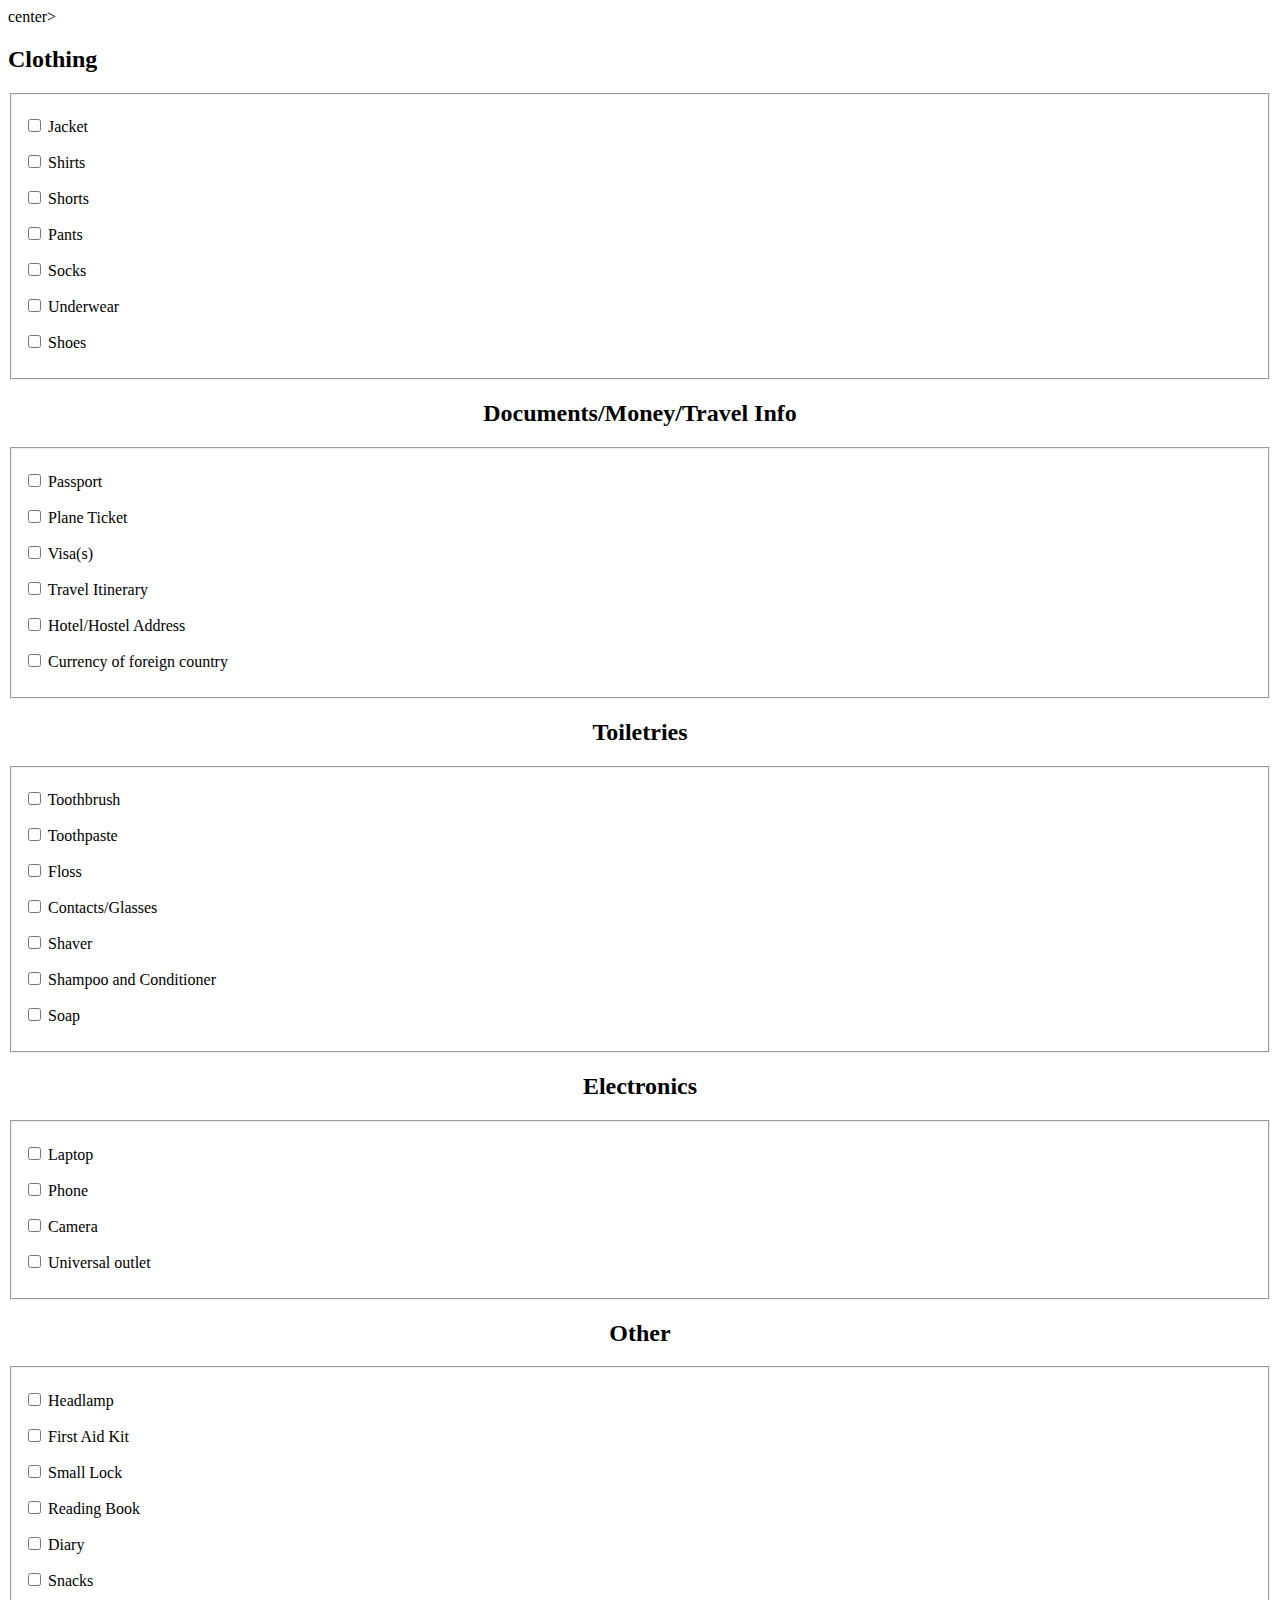
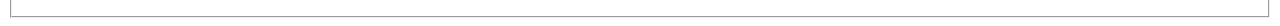
==== checklist.html @ dcfb1b52 "initial commit" ====
<!DOCTYPE html>
<html>
<head>
	<title>Checklist</title>
</head>
<body>

center><h2>Clothing</h2></center>
<fieldset>
  <p>
	<label>
		<input type="checkbox" name="item" value="Jacket"> Jacket
	</label>
  </p>
  <p>
	<label>
		<input type="checkbox" name="item" value="Shirts"> Shirts
	</label>
  </p>
  <p>
	<label>
		<input type="checkbox" name="item" value="Shorts"> Shorts
	</label>
  </p>
  <p>	
	<label>
		<input type="checkbox" name="item" value="Pants"> Pants
	</label>
  </p>
  <p>		
	<label>
		<input type="checkbox" name="item" value="Socks"> Socks
	</label>
  </p>
  <p>
	<label>
		<input type="checkbox" name="item" value="Underwear"> Underwear
	</label>
  </p>
  <p>
  <label>
		<input type="checkbox" name="item" value="Shoes"> Shoes
	</label>
  </p>
</fieldset>	

<center><h2>Documents/Money/Travel Info</h2></center>
<fieldset>
  <p>
	<label>
		<input type="checkbox" name="item" value="Passport"> Passport
	</label>
  </p>
  <p>
	<label>
		<input type="checkbox" name="item" value="Plane Ticket"> Plane Ticket
	</label>
  </p>
  <p>
	<label>
		<input type="checkbox" name="item" value="Visa"> Visa(s)
	</label>
  </p>
  <p>	
	<label>
		<input type="checkbox" name="item" value="Itinerary"> Travel Itinerary
	</label>
  </p>
  <p>		
	<label>
		<input type="checkbox" name="item" value="Addresses"> Hotel/Hostel Address
	</label>
  </p>
  <p>
	<label>
		<input type="checkbox" name="item" value="Money"> Currency of foreign country
	</label>
  </p>
</fieldset>	

<center><h2>Toiletries</h2></center>
<fieldset>
  <p>
	<label>
		<input type="checkbox" name="item" value="Toothbrush"> Toothbrush
	</label>
  </p>
  <p>
	<label>
		<input type="checkbox" name="item" value="Toothpaste"> Toothpaste
	</label>
  </p>
  <p>
	<label>
		<input type="checkbox" name="item" value="Floss"> Floss
	</label>
  </p>
  <p>	
	<label>
		<input type="checkbox" name="item" value="Contacts"> Contacts/Glasses
	</label>
  </p>
  <p>		
	<label>
		<input type="checkbox" name="item" value="Razor"> Shaver
	</label>
  </p>
  <p>
	<label>
		<input type="checkbox" name="item" value="Shampoo"> Shampoo and Conditioner 
	</label>
  </p>
   <p>
	<label>
		<input type="checkbox" name="item" value="Soap"> Soap 
	</label>
  </p>
</fieldset>	

<center><h2>Electronics</h2></center>
<fieldset>
  <p>
	<label>
		<input type="checkbox" name="item" value="Laptop"> Laptop
	</label>
  </p>
  <p>
	<label>
		<input type="checkbox" name="item" value="Phone"> Phone
	</label>
  </p>
  <p>
	<label>
		<input type="checkbox" name="item" value="Camera"> Camera
	</label>
  </p>
  <p>
	<label>
		<input type="checkbox" name="item" value="Converter"> Universal outlet
	</label>
  </p>
</fieldset>	

<center><h2>Other</h2></center>
<fieldset>
  <p>
	<label>
		<input type="checkbox" name="item" value="Flashlight"> Headlamp
	</label>
  </p>
  <p>
	<label>
		<input type="checkbox" name="item" value="First Aid"> First Aid Kit
	</label>
  </p>
  <p>
	<label>
		<input type="checkbox" name="item" value="Lock"> Small Lock 
	</label>
  </p>
  <p>	
	<label>
		<input type="checkbox" name="item" value="Book"> Reading Book
	</label>
  </p>
  <p>		
	<label>
		<input type="checkbox" name="item" value="Diary"> Diary
	</label>
  </p>
  <p>
	<label>
		<input type="checkbox" name="item" value="Food"> Snacks 
	</label>
  </p>
</fieldset>	
</body>
</html>
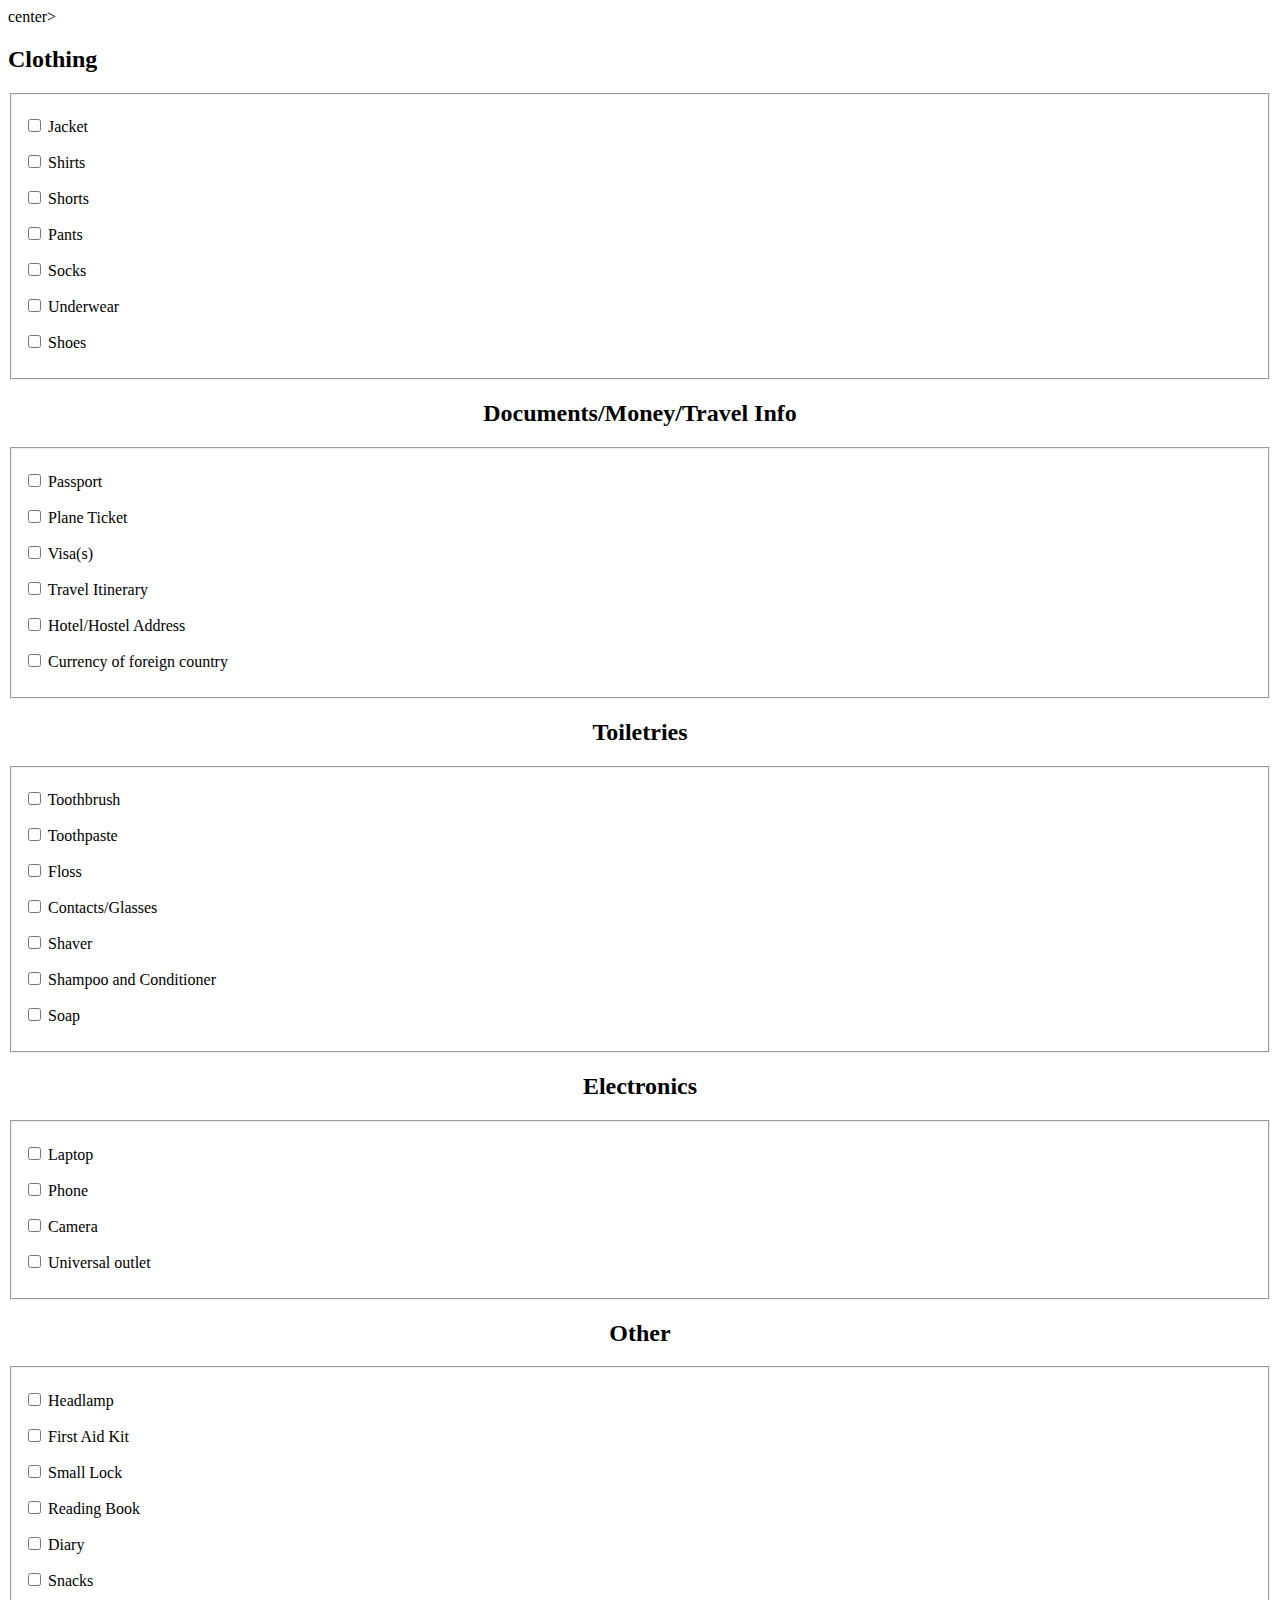
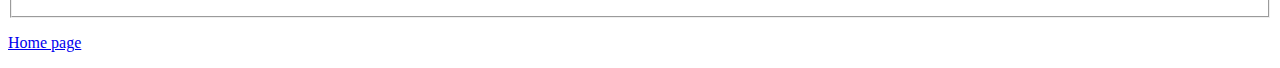
==== commit 426cec72: "moved checklist from home page to its own page" ====
--- a/checklist.html
+++ b/checklist.html
@@ -174,5 +174,8 @@
 	</label>
   </p>
 </fieldset>	
+<footer>
+	<p> <a href="index.html"> Home page</a></p>
+</footer>
 </body>
 </html>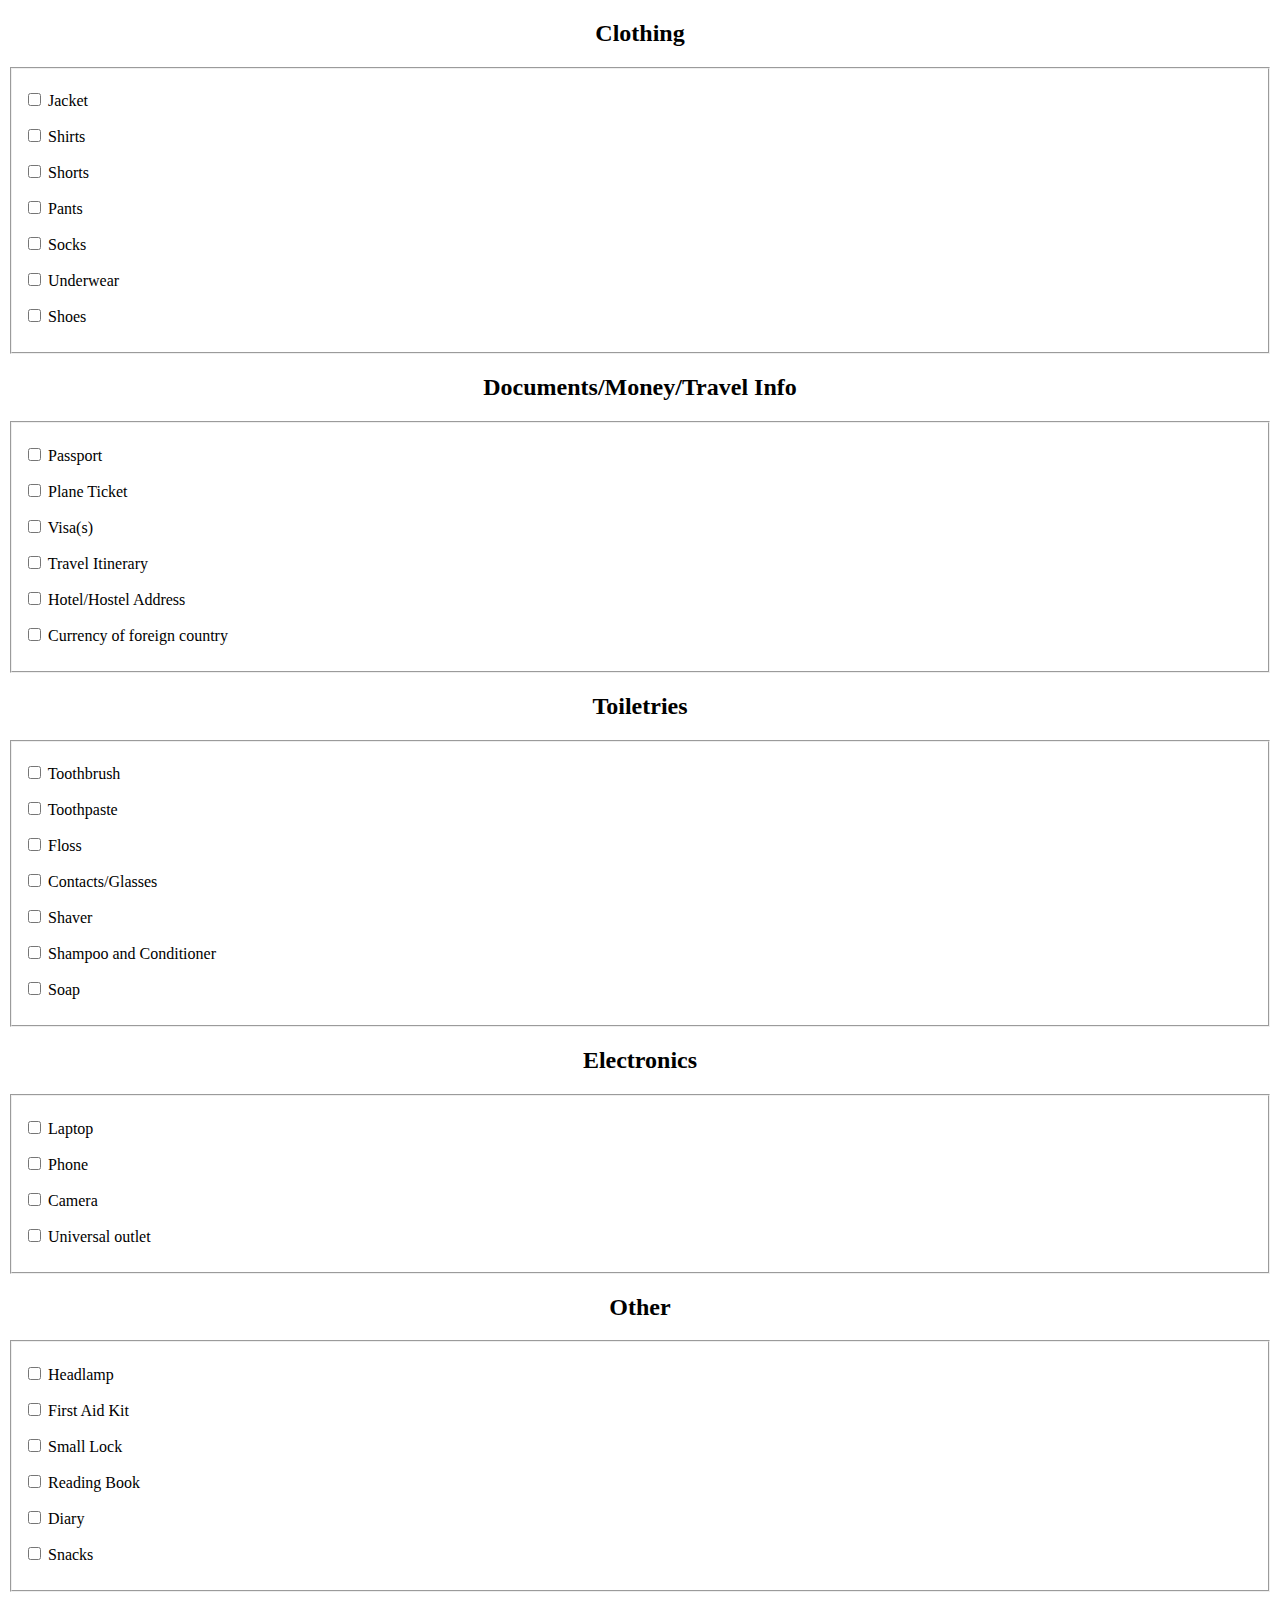
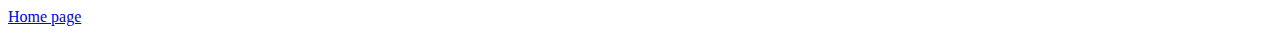
==== commit e275c360: "updated formate on list headers" ====
--- a/checklist.html
+++ b/checklist.html
@@ -5,7 +5,7 @@
 </head>
 <body>
 
-center><h2>Clothing</h2></center>
+<center><h2>Clothing</h2></center>
 <fieldset>
   <p>
 	<label>
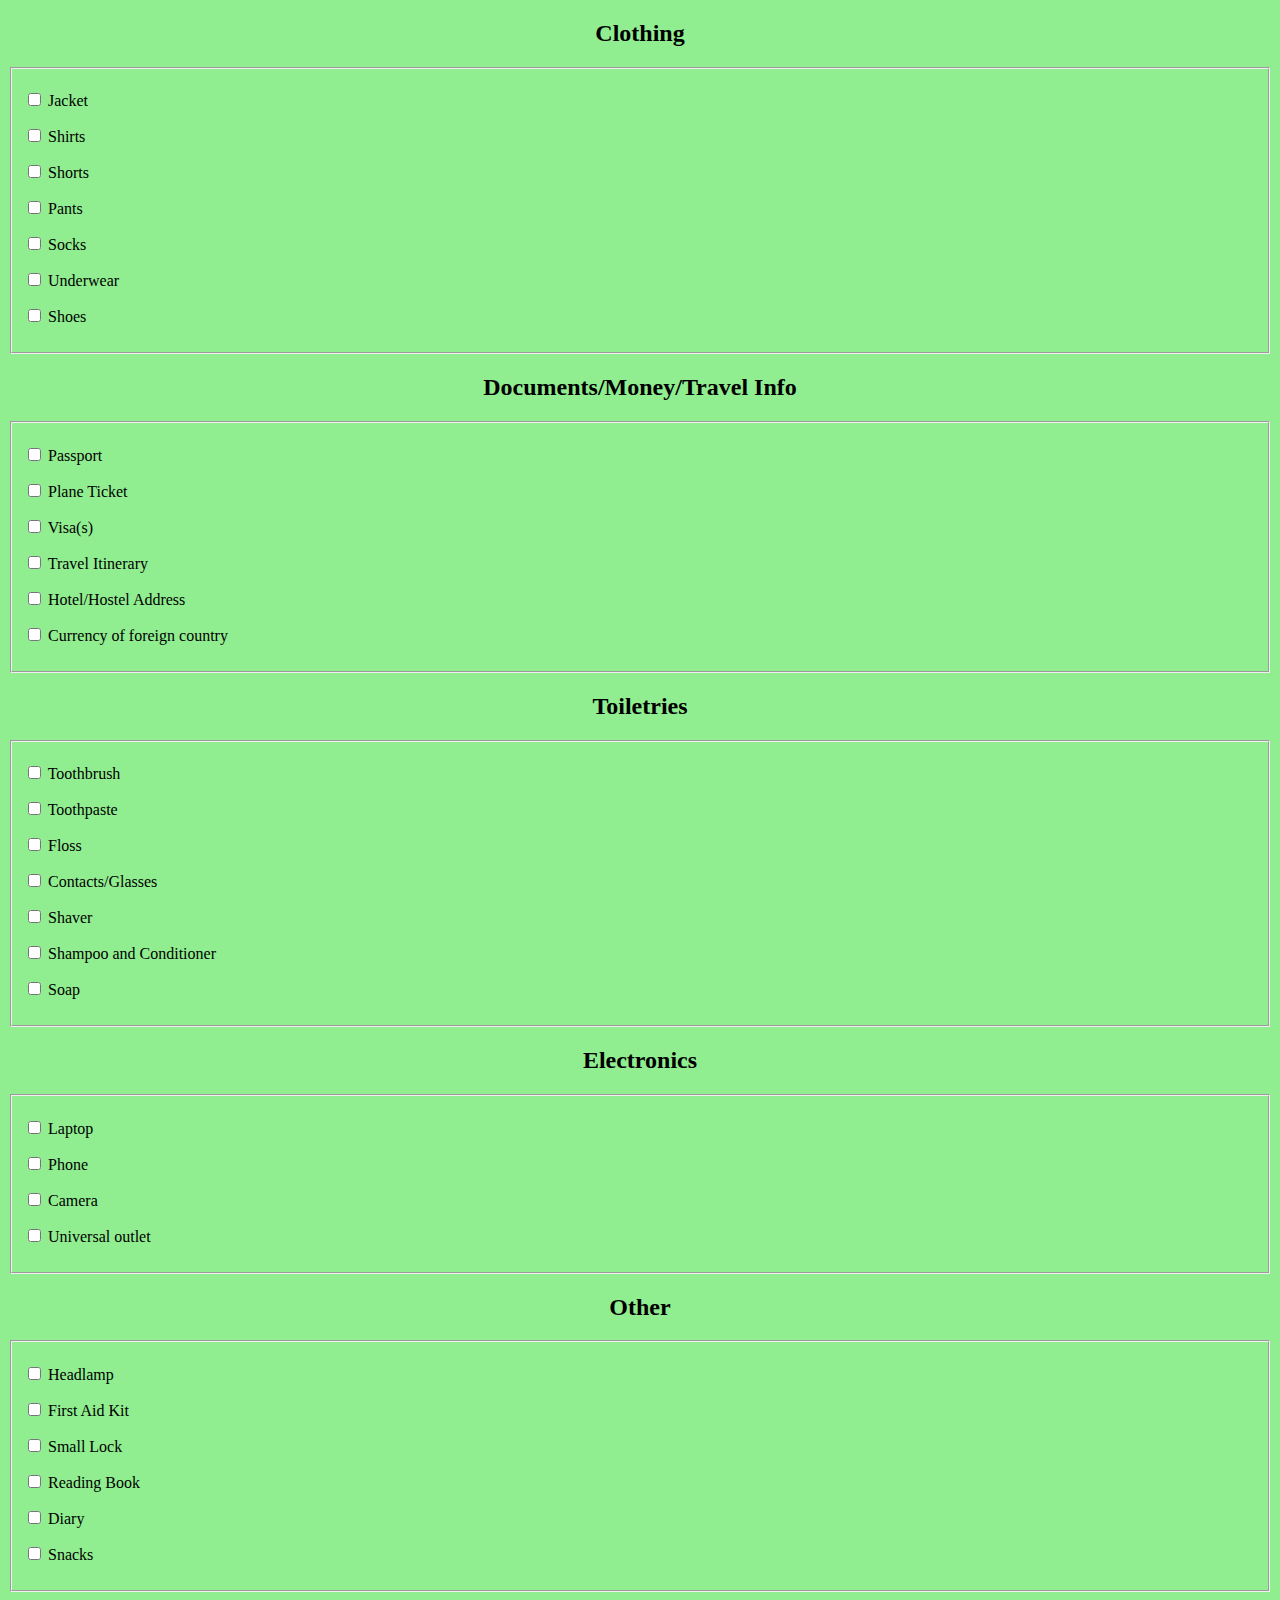
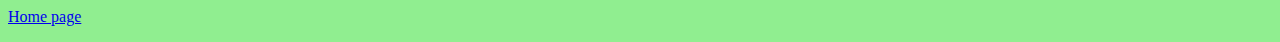
==== commit 6b8082cb: "added style sheets to linked pages" ====
--- a/checklist.html
+++ b/checklist.html
@@ -2,6 +2,7 @@
 <html>
 <head>
 	<title>Checklist</title>
+	<link rel="stylesheet" href="style.css" type="text/css">
 </head>
 <body>
 
--- a/style.css
+++ b/style.css
@@ -0,0 +1 @@
+body{background-color: lightgreen;}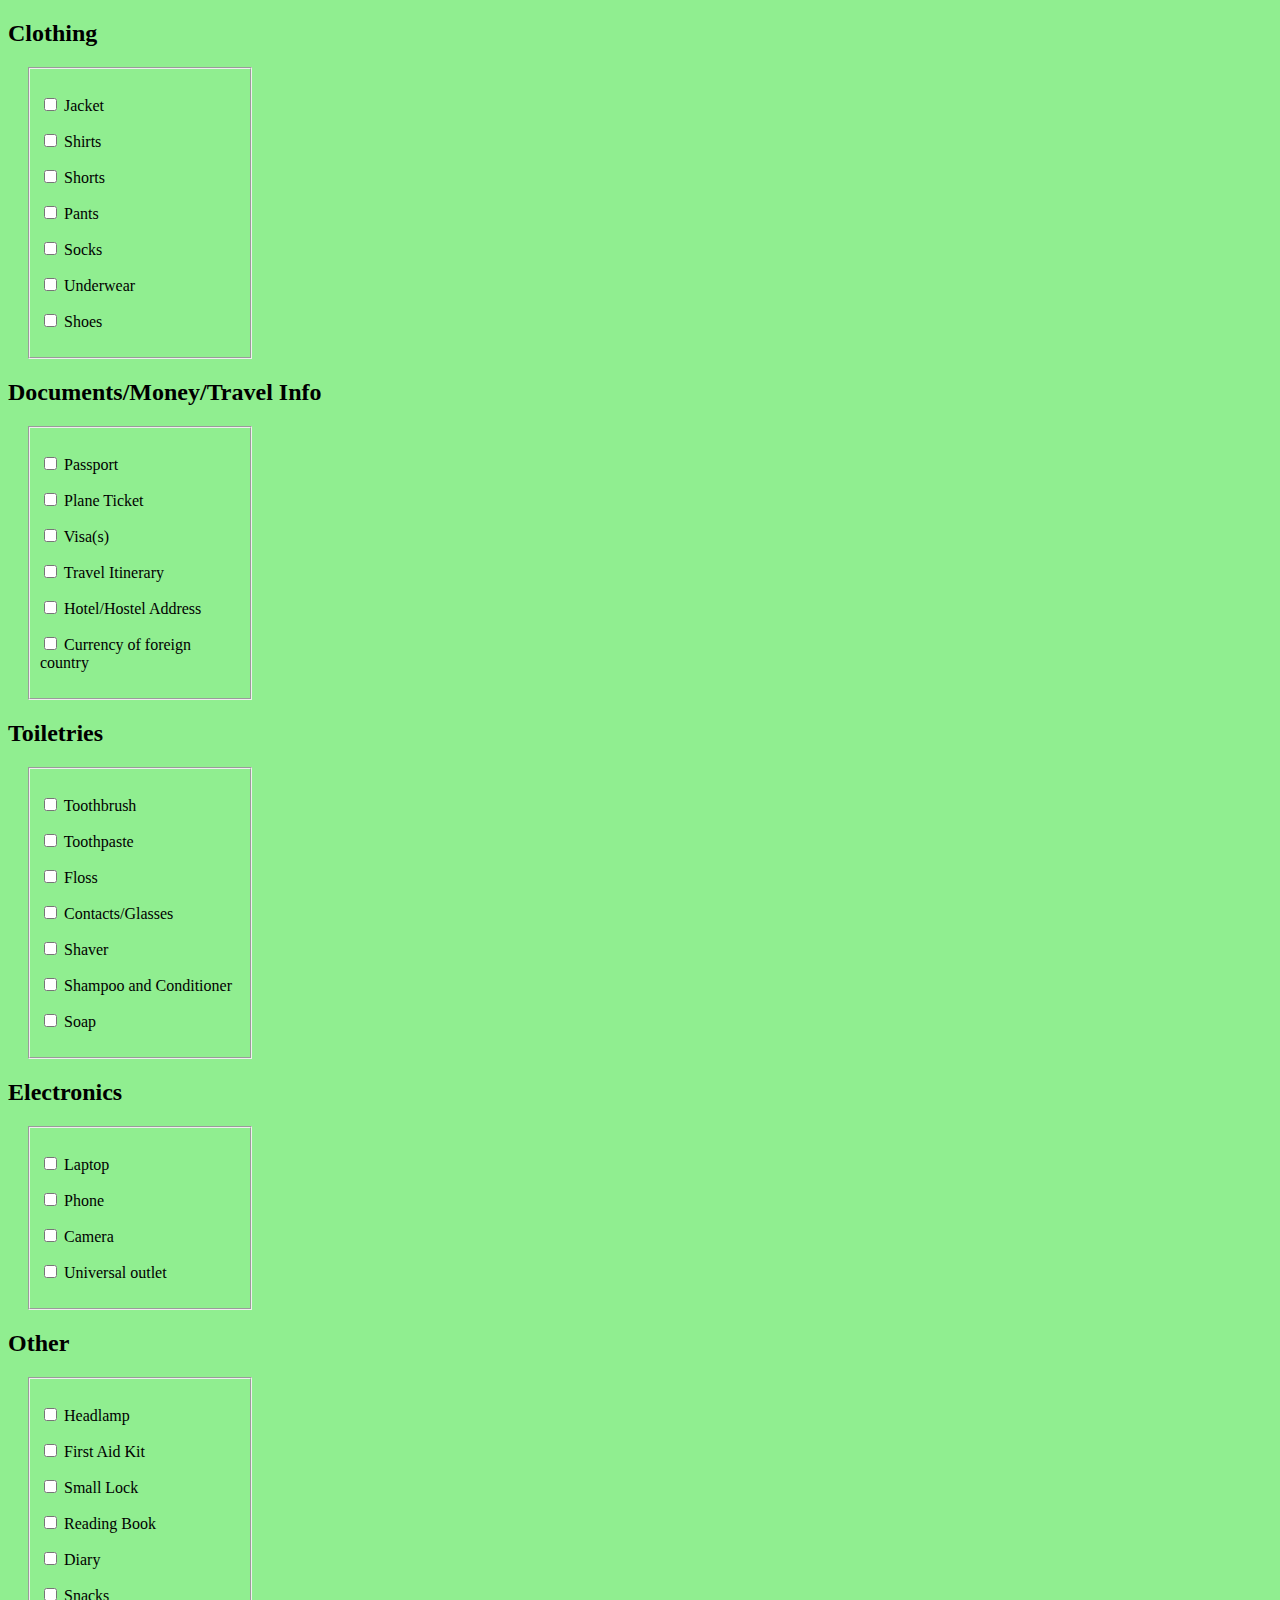
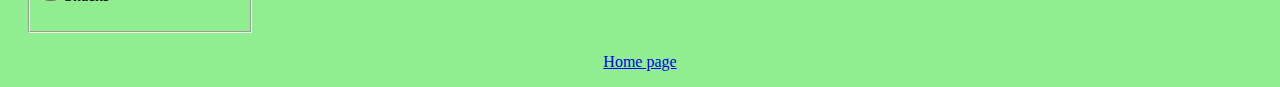
==== commit 445a00aa: "added margins and padding to fieldsets" ====
--- a/checklist.html
+++ b/checklist.html
@@ -6,7 +6,7 @@
 </head>
 <body>
 
-<center><h2>Clothing</h2></center>
+<h2>Clothing</h2>
 <fieldset>
   <p>
 	<label>
@@ -45,7 +45,7 @@
   </p>
 </fieldset>	
 
-<center><h2>Documents/Money/Travel Info</h2></center>
+<h2>Documents/Money/Travel Info</h2>
 <fieldset>
   <p>
 	<label>
@@ -79,7 +79,7 @@
   </p>
 </fieldset>	
 
-<center><h2>Toiletries</h2></center>
+<h2>Toiletries</h2>
 <fieldset>
   <p>
 	<label>
@@ -118,7 +118,7 @@
   </p>
 </fieldset>	
 
-<center><h2>Electronics</h2></center>
+<h2>Electronics</h2>
 <fieldset>
   <p>
 	<label>
@@ -142,7 +142,7 @@
   </p>
 </fieldset>	
 
-<center><h2>Other</h2></center>
+<h2>Other</h2>
 <fieldset>
   <p>
 	<label>
--- a/style.css
+++ b/style.css
@@ -1 +1,11 @@
-body{background-color: lightgreen;}+body{background-color: lightgreen;}
+
+footer {
+	text-align: center;
+}
+
+fieldset {
+	padding: 10px;
+	margin: 20px;
+	width: 200px;
+}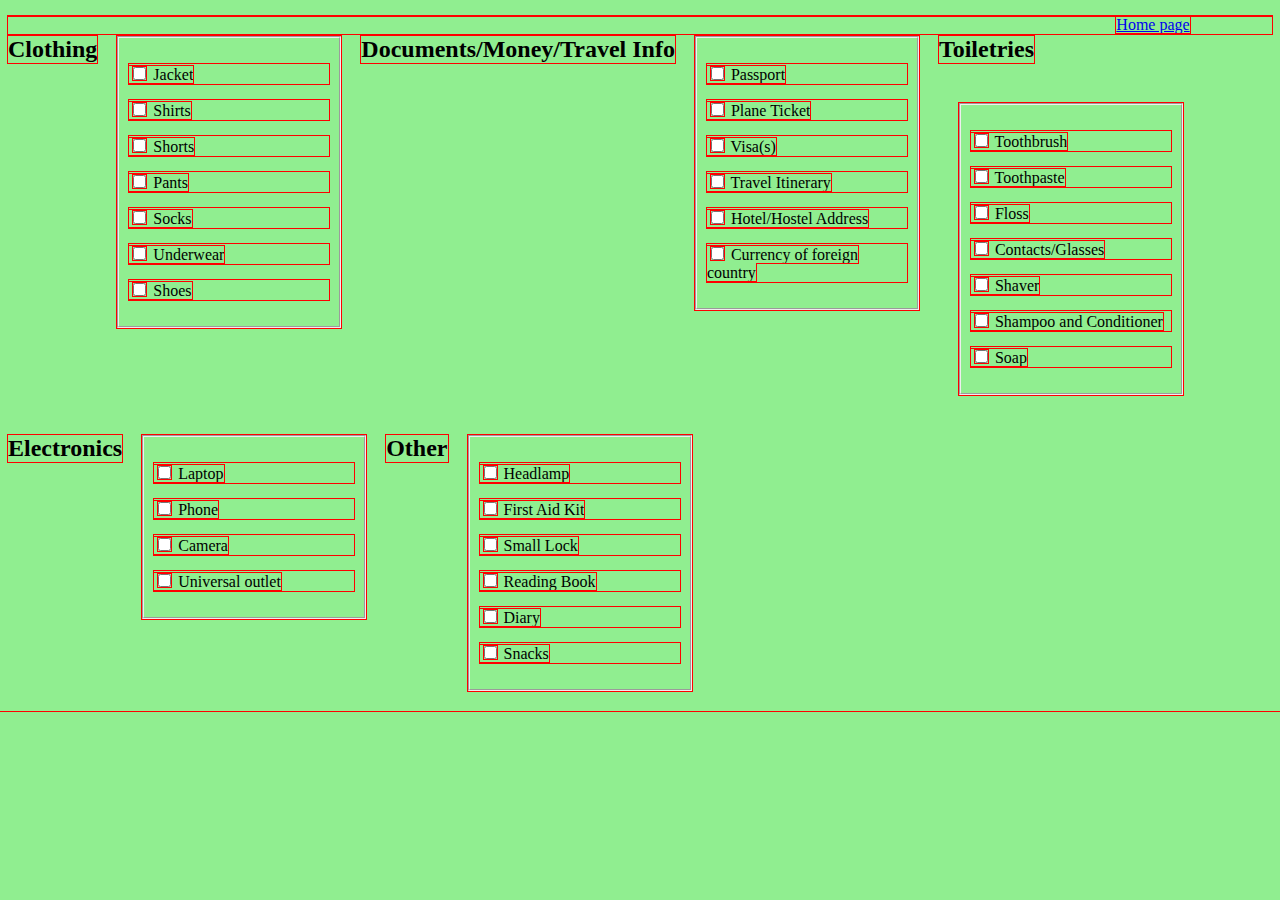
==== commit c93fb418: "input class boxes on div tags" ====
--- a/checklist.html
+++ b/checklist.html
@@ -6,6 +6,7 @@
 </head>
 <body>
 
+<div class ="boxes">
 <h2>Clothing</h2>
 <fieldset>
   <p>
@@ -44,7 +45,9 @@
 	</label>
   </p>
 </fieldset>	
+</div>
 
+<div class ="boxes">
 <h2>Documents/Money/Travel Info</h2>
 <fieldset>
   <p>
@@ -78,7 +81,9 @@
 	</label>
   </p>
 </fieldset>	
+</div>
 
+<div class ="boxes">
 <h2>Toiletries</h2>
 <fieldset>
   <p>
@@ -118,6 +123,7 @@
   </p>
 </fieldset>	
 
+<div class ="boxes">
 <h2>Electronics</h2>
 <fieldset>
   <p>
@@ -141,7 +147,9 @@
 	</label>
   </p>
 </fieldset>	
+</div>
 
+<div class ="boxes">
 <h2>Other</h2>
 <fieldset>
   <p>
@@ -175,6 +183,8 @@
 	</label>
   </p>
 </fieldset>	
+</div>
+
 <footer>
 	<p> <a href="index.html"> Home page</a></p>
 </footer>
--- a/style.css
+++ b/style.css
@@ -1,11 +1,26 @@
 body{background-color: lightgreen;}
 
-footer {
-	text-align: center;
-}
 
 fieldset {
 	padding: 10px;
 	margin: 20px;
 	width: 200px;
-}+	display: block;
+	float: left;
+}
+
+h2 {
+	display: block;
+	float: left;
+}
+
+* {outline: 1px solid red;}
+
+input.checklist {
+	display: block;
+}
+
+footer {
+	text-align: center;
+	display: block;
+}
